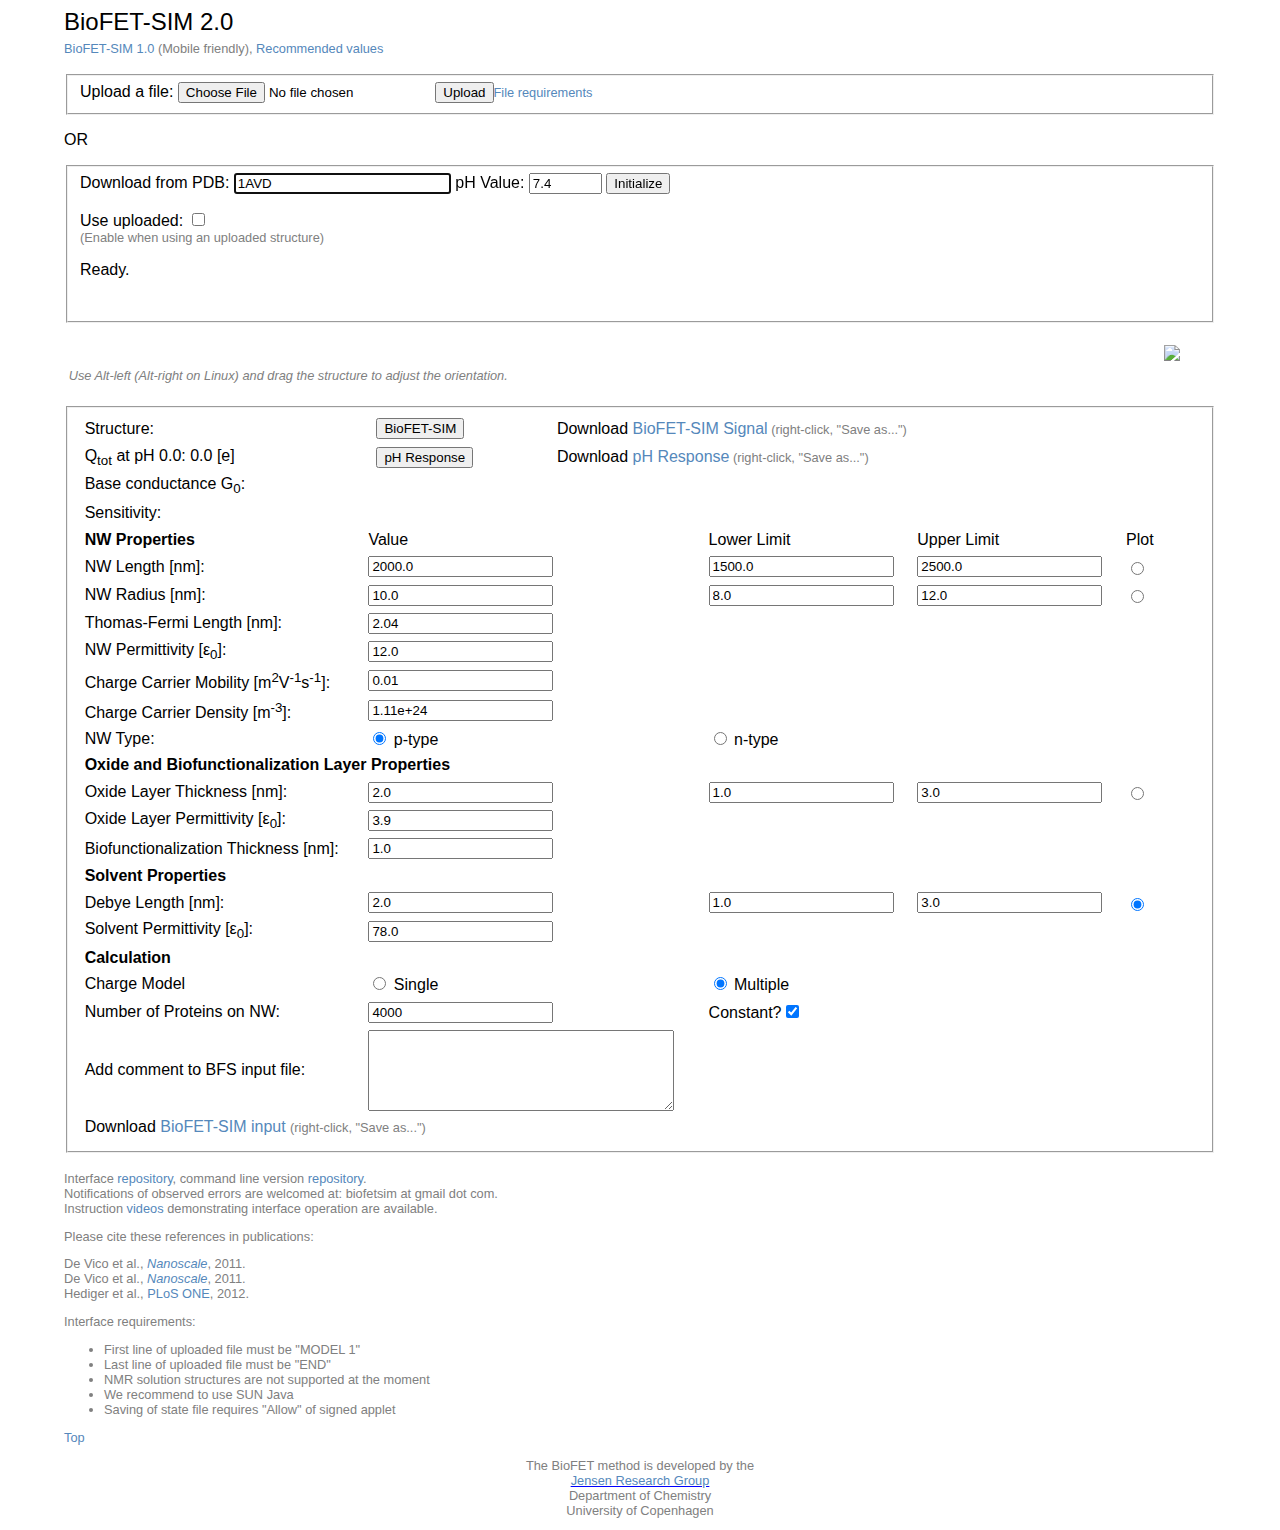
==== biofet-sim.html @ 197b170a "mv ku_prototype.html biofet-sim.html" ====
<!DOCTYPE HTML PUBLIC "-//W3C//DTD HTML 4.01 Transitional//EN" "http://www.w3.org/TR/html4/loose.dtd">

<html>
    <head>
        <title>BioFET-SIM Online</title>
        <link rel="stylesheet" href="./bfs_jvs/baker.css" type="text/css">
        <script type="text/javascript" src="./jmol_dir/jmol.js"></script>
        <script type="text/javascript" src="./bfs_jvs/jq.js"></script>
        <script type="text/javascript" src="./bfs_jvs/init.js"></script> 
        <script type="text/javascript" src="./bfs_jvs/num_lib.js"></script>
        <script type="text/javascript" src="./bfs_jvs/engine.js"></script> 
        <script type="text/javascript">
        /*
        $(function() { 
        $('#fileupload').submit(function() { 
            var filename = $('input[type=file]').val().split('\\').pop();
            if (filename == "") {
                alert("You must select a file to upload.");
                return false;
                }
                return true;
            }); 
        });
        */
        </script>
    </head>
<body>
    <h2 name="top">BioFET-SIM 2.0</h2>
    <div class="cite">
        <a href="http://www.biofetsim.org/v0.1/biofet-sim-1.0-interface.cgi">BioFET-SIM 1.0</a> (Mobile friendly), <a href="./ku_help.html" target="_blank">Recommended values</a>
    </div><br />
    <fieldset>
        <form id="uploadform" method="post" enctype="multipart/form-data" action="">
            Upload a file: <input type="file" name="images[]" id="images" />
            <button type="submit" id="btn">Upload</button><a class="cite" href="#reqs">File requirements</a>
        </form>
    </fieldset>
    <p>OR</p>
    <fieldset>
        <form method="get" action="./bfs_cgi/bio_def.cgi" id="setup">
            <label for="target">Download from PDB: </label>
            <input value="1AVD" type="text" size="24" name="target" id="target">
            <label for="pH">pH Value:</label>
            <input value="7.4" type="text" size="6" name="pH" id="pH">
            <input type="submit" value="Initialize">
            <p>
            <label for="uploaded">Use uploaded:</label>
            <input type="checkbox" value="uploaded" id="uploaded" name="uploaded">
            <label style="visibility:hidden" for="overwrite" id="overwriteLab">Reinitialize? </label>
            <input style="visibility:hidden" type="checkbox" value="overwrite" id="overwrite" name="overwrite">
            <label class="cite" style="visibility:hidden" id="overwriteLabExpl">
                (Enable to overwrite previously uploaded structure)</label>
            <br />
            <label class="cite">
                (Enable when using an uploaded structure)</label>
            </p>
            <div style="visibility:visible" id="status">Ready.</div>
            <div style="visibility:hidden" id="loader">
            <img src='./bfs_jvs/ajax-loader.gif' alt='Loading...'>
            </div>
            <!--
            <input type="hidden" name="state" value="download">
            -->
        </form>
    </fieldset>
    <br />
    <table>
        <tr>
            <td>
            <script type="text/javascript">
                jmolInitialize("./jmol_dir", true);
                jmolSetCallback("UseCommandThread", "true");
                jmolApplet([400,300]);
            </script>
            </td>
            <td>
                <img id="resPlot" src="./bfs_res/result_default.png" style="width:400px;height=300px">
            </td>
        </tr>
        <tr>
            <td>
                <div class="inst">Use Alt-left (Alt-right on Linux) and drag the structure to adjust the orientation.</div>
                <div id="imn"></div>
            </td> 
        </tr> 
    </table>
    <br />
    <script type="text/javascript" src="./bfs_jvs/interface.js"></script>

    <!--BFS Parameter definitions-->
    <form id="form_bfs" action="./bfs_cgi/bio_sim.cgi">
        <fieldset> 
            <table>
                <tr>
                    <td id="targetLab">Structure:</td>
                    <td><input type="button" id="bfs_signal" value="BioFET-SIM"></td>
                    <td>Download <a id="bfs_response" href="">BioFET-SIM Signal</a><label class="cite"> (right-click, "Save as...")</label></td>
                    <td><input type="hidden" id="targetLabHid" name="targetLabHid" value="">
                    <td><input type="hidden" id="timestamp" name="timestamp" value=""></td>
                </tr>
                <tr>
                    <td id="QLab">Q<sub>tot</sub> at pH 0.0: 0.0 [e]</td>
                    <td><input type="button" id="pHresp" value="pH Response"></td>
                    <td>Download <a id="pH_response" href="">pH Response</a><label class="cite"> (right-click, "Save as...")</label></td>
                </tr>
                <tr>
                    <td id="base_conductance">Base conductance G<sub>0</sub>:</td> 
                </tr>
                <tr>
                    <td id="sensitivity">Sensitivity:</td>
                </tr>
            </table>
        <table>
            <tr>
                <td class="prop_title"><strong>NW Properties</strong></td>
                <td class="tab_head">Value</td>
                <td class="low">Lower Limit</td>
                <td class="tab_head">Upper Limit</td>
                <td class="tab_head">Plot</td>
            </tr>
            <tr> 
                <td><label for="nw_len">NW Length [nm]:</label></td>
                <td><input class="val" type="text" id="nw_len" name="nw_len" value="2000.0"></td>
                <td><input class="low" type="text" id="nw_len_x_min" name="nw_len_x_min" value="1500.0" onfocus="xLabel('nw_len')"></td>
                <td><input class="high" type="text" id="nw_len_x_max" name="nw_len_x_max" value="2500.0" onfocus="xLabel('nw_len')"></td>
                <td><input type="radio" name="abs" value="nw_len" onclick="xLabel('nw_len')"></td>
            </tr> 
            <tr> 
                <td><label for="nw_rad">NW Radius [nm]:</label></td>
                <td><input class="val" type="text" id="nw_rad" name="nw_rad" value="10.0"></td>
                <td><input class="low" type="text" id="nw_rad_x_min" name="nw_rad_x_min" value="8.0" onfocus="xLabel('nw_rad')"></td>
                <td><input class="high" type="text" id="nw_rad_x_max" name="nw_rad_x_max" value="12.0" onfocus="xLabel('nw_rad')"></td>
                <td><input type="radio" name="abs" value="nw_rad" onclick="xLabel('nw_rad')"></td>
            </tr> 
            <tr>
                <td><label for="L_tf">Thomas-Fermi Length [nm]:</label></td>
                <td><input class="val" type="text" id="L_tf" name="L_tf" value="2.04"></td>
                <!--
                <td><input class="low" type="text" id="L_tf_x_min" name="L_tf_x_min" value="1.54" onfocus="xLabel('L_tf')"></td>
                <td><input class="high" type="text" id="L_tf_x_max" name="L_tf_x_max" value="2.54" onfocus="xLabel('L_tf')"></td>
                <td><input type="radio" name="abs" value="L_tf" onclick="xLabel('L_tf')"></td>
                -->
            </tr>
            <tr>
                <td><label for="eps_1">NW Permittivity [&#949;<sub>0</sub>]:</label></td>
                <td><input class="val" type="text" id="eps_1" name="eps_1" value="12.0"></td>
                <td></td>
                <td></td>
                <td></td>
            </tr> 
            <tr>
                <td><label for="mu">Charge Carrier Mobility [m<sup>2</sup>V<sup>-1</sup>s<sup>-1</sup>]:</label></td>
                <td><input class="val" type="text" id="mu" name="mu" value="0.01"></td>
                <td></td>
                <td></td>
                <td></td>
            </tr> 
            <tr>
                <td><label for="n_0">Charge Carrier Density [m<sup>-3</sup>]:</label></td>
                <td><input class="val" type="text" id="n_0" name="n_0" value="1.11e+24"></td>
            </tr> 
            <tr>
                <td><label for="nw_type">NW Type:</label></td>
                <td><input type="radio" name="nw_type" id="p_type" value="P" checked="true">
                    <label for="p_type">p-type</label></td>
                <td><input type="radio" name="nw_type" id="n_type" value="N">
                    <label for="n_type">n-type</label></td>
                <td></td>
                <td></td>
            </tr> 
            <tr>
                <td colspan="5" class="prop_title"><strong>Oxide and Biofunctionalization Layer Properties</strong></th>
                <td></td>
                <td></td>
                <td></td>
                <td></td>
            </tr> 
            <tr>
                <td><label for="lay_ox">Oxide Layer Thickness [nm]:</label></td>
                <td><input class="val" type="text" id="lay_ox" name="lay_ox" value="2.0"></td>
                <td><input class="low" type="text" id="lay_ox_x_min" name="lay_ox_x_min" value="1.0" onfocus="xLabel('lay_ox')"></td>
                <td><input class="high" type="text" id="lay_ox_x_max" name="lay_ox_x_max" value="3.0" onfocus="xLabel('lay_ox')"></td>
                <td><input type="radio" name="abs" value="lay_ox" onclick="xLabel('lay_ox')"></td>
            </tr> 
            <tr>
                <td><label for="eps_2">Oxide Layer Permittivity [&#949;<sub>0</sub>]:</td></label>
                <td><input class="val" type="text" id="eps_2" name="eps_2" value="3.9"></td>
                <td></td>
                <td></td>
                <td></td>
            </tr> 
            <tr>
                <td><label for="lay_bf">Biofunctionalization Thickness [nm]:</label></td>
                <td><input class="val" type="text" id="lay_bf" name="lay_bf" value="1.0"></td>
                <td></td>
                <td></td>
                <td></td>
            </tr> 
            <tr>
                <td class="prop_title"><strong>Solvent Properties</strong></td>
                <td></td>
                <td></td>
                <td></td>
                <td></td>
            </tr> 
            <tr>
                <td><label for="L_d">Debye Length [nm]:</label></td>
                <td><input class="val" type="text" id="L_d" name="L_d" value="2.0"></td>
                <td><input class="low" type="text" id="L_d_x_min" name="L_d_x_min" value="1.0" onfocus="xLabel('L_d')"></td>
                <td><input class="high" type="text" id="L_d_x_max" name="L_d_x_max" value="3.0" onfocus="xLabel('L_d')"></td>
                <td><input type="radio" name="abs" value="L_d" checked="true" onclick="xLabel('L_d')"> 
            </tr>
            <tr>
                <td><label for="eps_3">Solvent Permittivity [&#949;<sub>0</sub>]:</label></td>
                <td><input class="val" type="text" id="eps_3" name="eps_3" value=78.0></td>
                <td></td>
                <td></td>
                <td></td>
            </tr>
            <tr>
                <td><label for="start"><strong>Calculation</strong></label></td>
                <td></td>
                <td></td>
                <td></td>
                <td></td>
            </tr>
            <tr>
                <td><label>Charge Model</label></td>
                <td><input type="radio" name="model" id="singl" value="singl">
                    <label for="singl">Single</label></td>
                <td><input type="radio" name="model" id="multi" value="multi" checked="true">
                    <label for="multi">Multiple</label></td>
            </tr>
            <tr>
                <td><label for="num_prot_inp">Number of Proteins on NW:</label></td>
                <td><input class="val" type="text" id="num_prot_inp" name="num_prot_inp" value="4000"></td>
                <td><label for="overwrite_num_prot">Constant?</label><input type="checkbox" id="overwrite_num_prot" name="overwrite_num_prot" checked="checked"></td>
                <td></td>
            </tr>
            <!--
            <tr>
                <td><label for="fileName">BioFET-SIM input file name:</label></td>
                <td><input class="val" type="text" id="fileName" name="fileName" value=""></td>
                <td></td>
                <td></td>
                <td></td>
            </tr>
            -->
            <tr>
                <td><label for="comment">Add comment to BFS input file:</label></td>
                <td><textarea name="comment" rows="5" style="width:300px" id="comment">
                    </textarea></td>
                <td></td>
                <td></td>
                <td></td>
            </tr> 
            <tr>
                <td colspan="6">Download <a id="bfsInput" href="">BioFET-SIM input</a> <label class="cite"> (right-click, "Save as...")</label></td>
                <td></td>
                <td></td>
                <td></td>
                <td></td>
            </tr>
        </table>
        <input type="hidden" id="pqr" value="$pqr" name="pqr">
        <input type="hidden" value="$16.59" name="Q_tot"> 
        <input type="hidden" value="" id="tmp_pqr" name="tmp_pqr">
        </fieldset>
    </form>
        <br /> 
        <div class="cite">
            Interface <a href="https://github.com/mzhKU/BioFET-SIM-WEB" target="_blank">repository</a>, 
            command line version <a href="https://github.com/mzhKU/BioFET-SIM-CMD" target="_blank">repository</a>.<br />
            Notifications of observed errors are welcomed at: biofetsim at gmail dot com.<br />
            Instruction <a href="http://proteinsandwavefunctions.blogspot.dk/2012/07/biofet-sim-instruction-videos.html" target="_blank">videos</a> demonstrating interface operation are available.<br />

            <p>Please cite these references in publications:</p>
            De Vico et al., <a href="http://dx.doi.org/10.1039/C0NR00442A" target="_blank"><I>Nanoscale</I></a>, 2011.<br /> 
            De Vico et al., <a href="http://pubs.rsc.org/en/Content/ArticleLanding/2011/NR/c1nr10316d" target="_blank"><I>Nanoscale</I></a>, 2011.<br /> 
            Hediger et al., <a href="http://www.plosone.org/article/info%3Adoi%2F10.1371%2Fjournal.pone.0045379" target="_blank">PLoS ONE</a>, 2012.<br />

        <p>
            Interface requirements:
            <a name="reqs"></a>
                <ul name="reqs">
                    <li>First line of uploaded file must be "MODEL 1"</li>
                    <li>Last line of uploaded file must be "END"</li>
                    <li>NMR solution structures are not supported at the moment</li>
                    <li>We recommend to use SUN Java</li>
                    <li>Saving of state file requires "Allow" of signed applet</li>
                </ul>
            <a href="#top">Top</a>
            <P CLASS="western" ALIGN=CENTER STYLE="margin-bottom: 0in; widows: 0; orphans: 0">
            The BioFET method is developed by the<br>
            <font COLOR="#0000ff"><U><A HREF="http://propka.ki.ku.dk/~jhjensen">Jensen
            Research Group</A></U></font><br> 
            Department of Chemistry<br> 
            University of Copenhagen</P>
        </p>

            <p align=center>
            <!-- Copyright (c)2009 Site Meter -->
            <!-- Site Meter -->
            <script type="text/javascript" src="http://s47.sitemeter.com/js/counter.js?site=s47biofet-sim">
            </script>
            <noscript>
            <a href="http://s47.sitemeter.com/stats.asp?site=s47biofet-sim" target="_top">
            <img src="http://s47.sitemeter.com/meter.asp?site=s47biofet-sim" alt="Site Meter" border="0"></a>
            </noscript>
            </p>
        </div>
        <div id="debug">
        </div>
</body>
</html>
---- bfs_jvs/baker.css ----
@MEDIA SCREEN { table.APBS a:HOVER { background-color: #ff7777 } }

/* Defaults */
body {	
    font-family: sans-serif;
    background: white;
    color:  black;
    width:  auto;
    margin-left:  5%;
    margin-right:  5%;
}

/* Headers */
h1, h2, h3, h4	{
    font-weight: normal;
    margin-bottom: 4pt; 
    margin-top: 4pt;
}
h1.title {
    font-weight:  normal;
    margin-bottom: 8pt; 
    margin-top: 4pt;
}

/* Bars */
hr {
    color: red;
    width:  100%;
    border:  none;
    border-top:  thin #bbb solid;
    clear:  both;
}

/* Table */
table {
    width:  100%;
    margin:  0pt; 
}
td, th {
    padding:  2pt;
}

/* Definition lists */
dt {
    font-weight: bold;
    color: black;
}

/* Images */
img {
    border:  0pt;
}

/* Navigational tool */
p.back {
    font-size: smaller;
    padding:  0.5em;
    border-bottom:  thin silver solid;
    border-top:  thin silver solid;
    border-left:  none;
    border-right:  none;
    width:  auto;
}

/* Links */
A:link, A:visited, A:active, A:hover {
    color: #5588bb;
    text-decoration: none;
}
A:hover { 
    text-decoration: underline;
}

/* Image, caption */
div.figure { 
    /* border: thin silver solid; */
    clear:  left;
    margin: 0.5em;
    padding: 0.5em;
    text-indent: 0;
    font-size: smaller;
    text-align: left;
}
div.figure img {
    float:  left;
    padding:  1em;
}
div.figure ul {
    padding:  1em;
}
div.figure li {
    list-style-type:  none;
    margin:  0;
    padding:  0;
}

/* Image, caption, border */
div.figframe {
    float:  right;
    width:  400pt;
    border:  thin silver solid;
    margin:  0.5em;
    padding:  0.5em;
}
div.figframe p {
    text-align:  center;
    font-style:  italic;
    font-size:  smaller;
    text-indent:  0;
    margin:  0.5em;
}

/* Site index div */
div.siteindex {
    width:  33%;
    border-bottom:  thin black solid;
    border-top:  thin black solid;
    border-left:  none;
    border-right:  none;
}

/* Affiliation block div */
div.affil {
    width:  33%;
    border:  none;
}
div.affil ul {
    padding:  1em;
}
div.affil li {
    list-style-type:  none;
    margin:  0;
    padding:  0;
}

.menu {
  text-align: center;
margin: 0px 0px 0px 0px;
}
.menu li {
display: inline;
}

.inst {
    color:Grey;
    font-size:80%;
    font-style:italic;
}
.cite {
    color:Grey;
    font-size:80%;
}
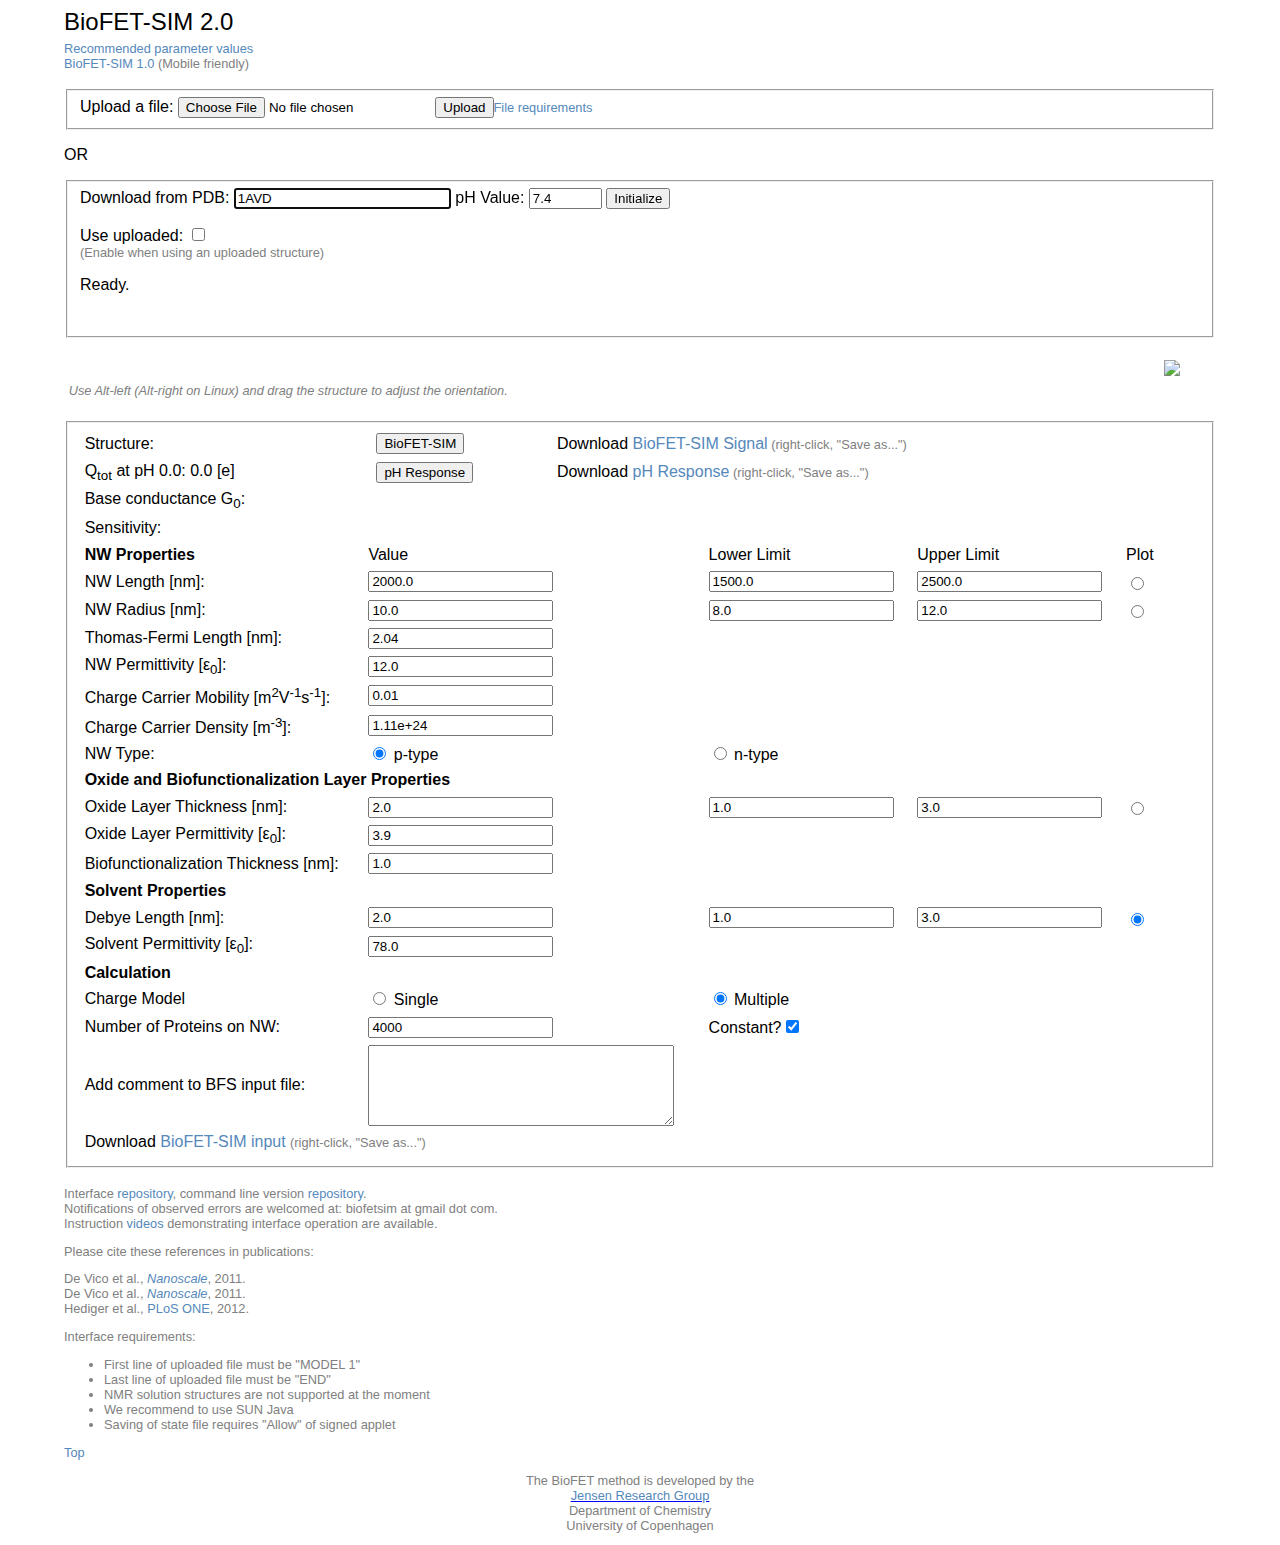
==== commit 978ef67b: "Update header" ====
--- a/biofet-sim.html
+++ b/biofet-sim.html
@@ -27,7 +27,9 @@
 <body>
     <h2 name="top">BioFET-SIM 2.0</h2>
     <div class="cite">
-        <a href="http://www.biofetsim.org/v0.1/biofet-sim-1.0-interface.cgi">BioFET-SIM 1.0</a> (Mobile friendly), <a href="./ku_help.html" target="_blank">Recommended values</a>
+        <a href="./ku_help.html" target="_blank">Recommended parameter values</a>
+        <br />
+        <a href="http://www.biofetsim.org/v0.1/biofet-sim-1.0-interface.cgi">BioFET-SIM 1.0</a> (Mobile friendly)
     </div><br />
     <fieldset>
         <form id="uploadform" method="post" enctype="multipart/form-data" action="">
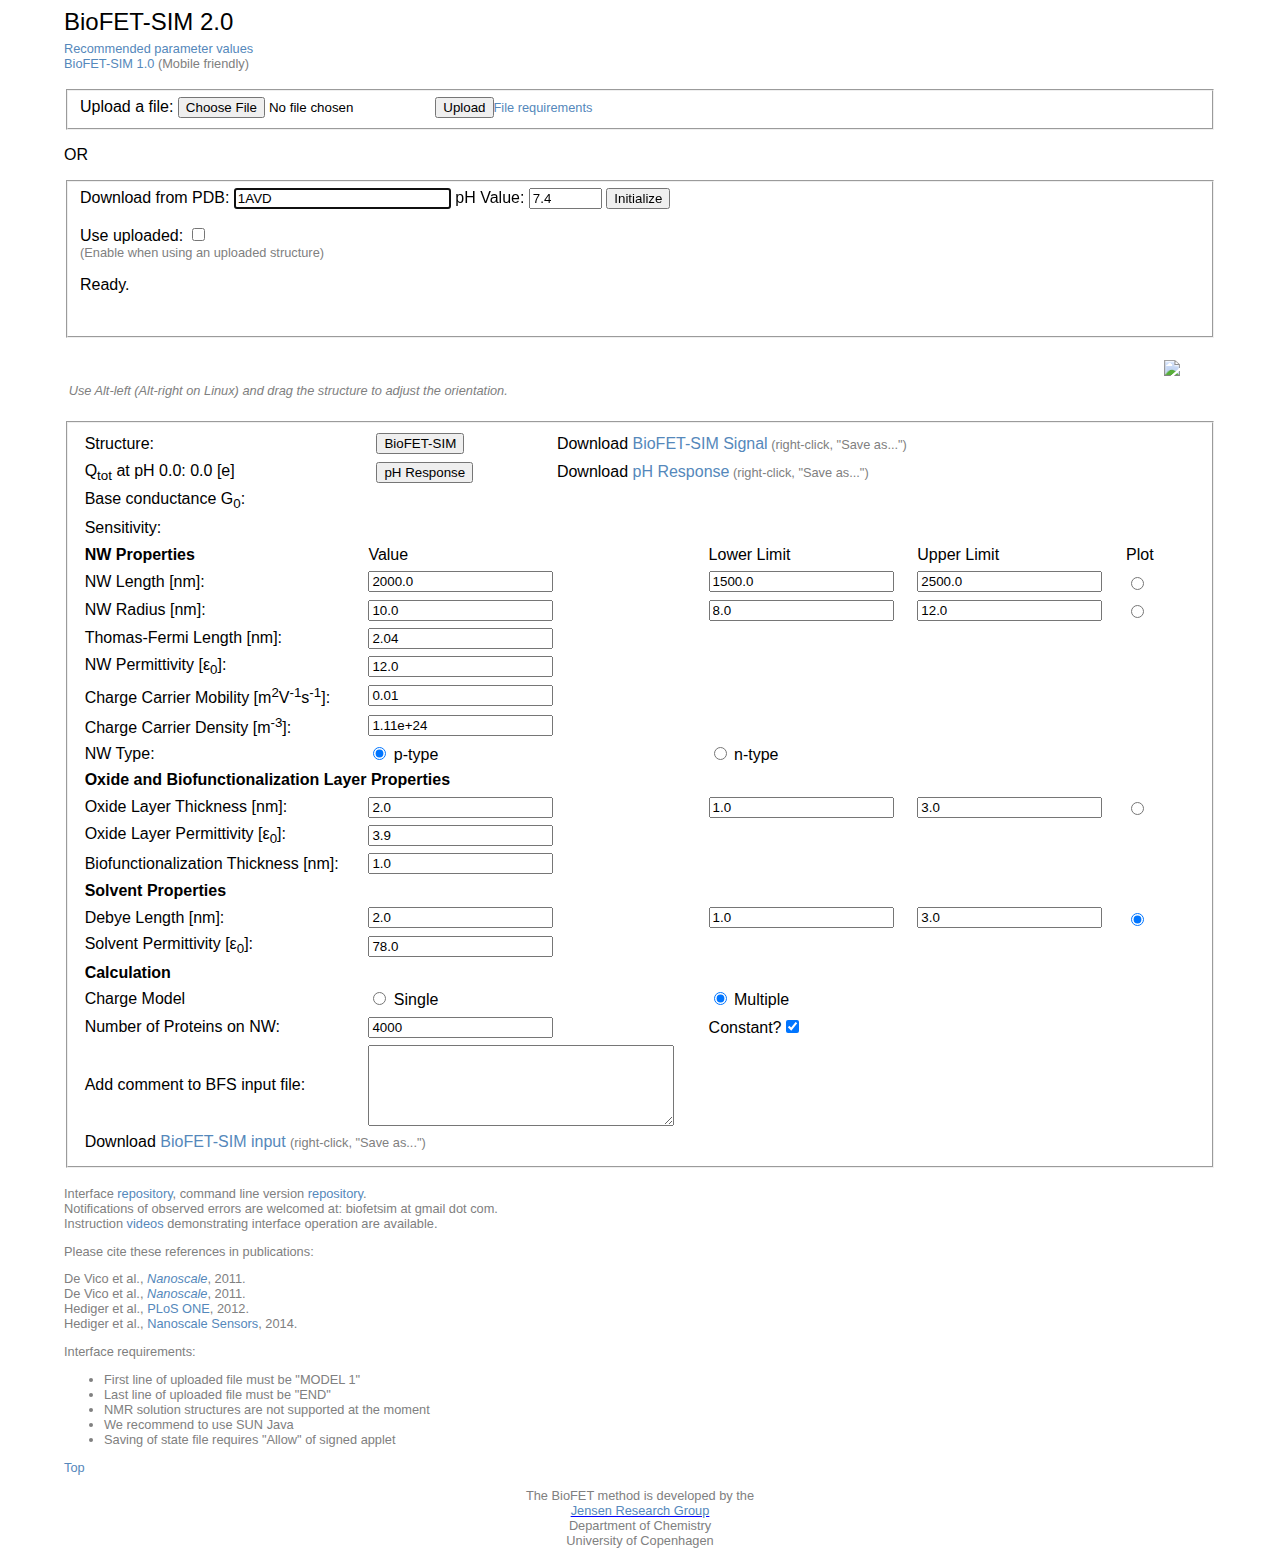
==== commit 786d77e7: "Update latest change." ====
--- a/biofet-sim.html
+++ b/biofet-sim.html
@@ -280,6 +280,7 @@
             De Vico et al., <a href="http://dx.doi.org/10.1039/C0NR00442A" target="_blank"><I>Nanoscale</I></a>, 2011.<br /> 
             De Vico et al., <a href="http://pubs.rsc.org/en/Content/ArticleLanding/2011/NR/c1nr10316d" target="_blank"><I>Nanoscale</I></a>, 2011.<br /> 
             Hediger et al., <a href="http://www.plosone.org/article/info%3Adoi%2F10.1371%2Fjournal.pone.0045379" target="_blank">PLoS ONE</a>, 2012.<br />
+            Hediger et al., <a href="http://dx.doi.org/10.1007/978-3-319-02772-2_3" target="_blank">Nanoscale Sensors</a>, 2014.<br />
 
         <p>
             Interface requirements:
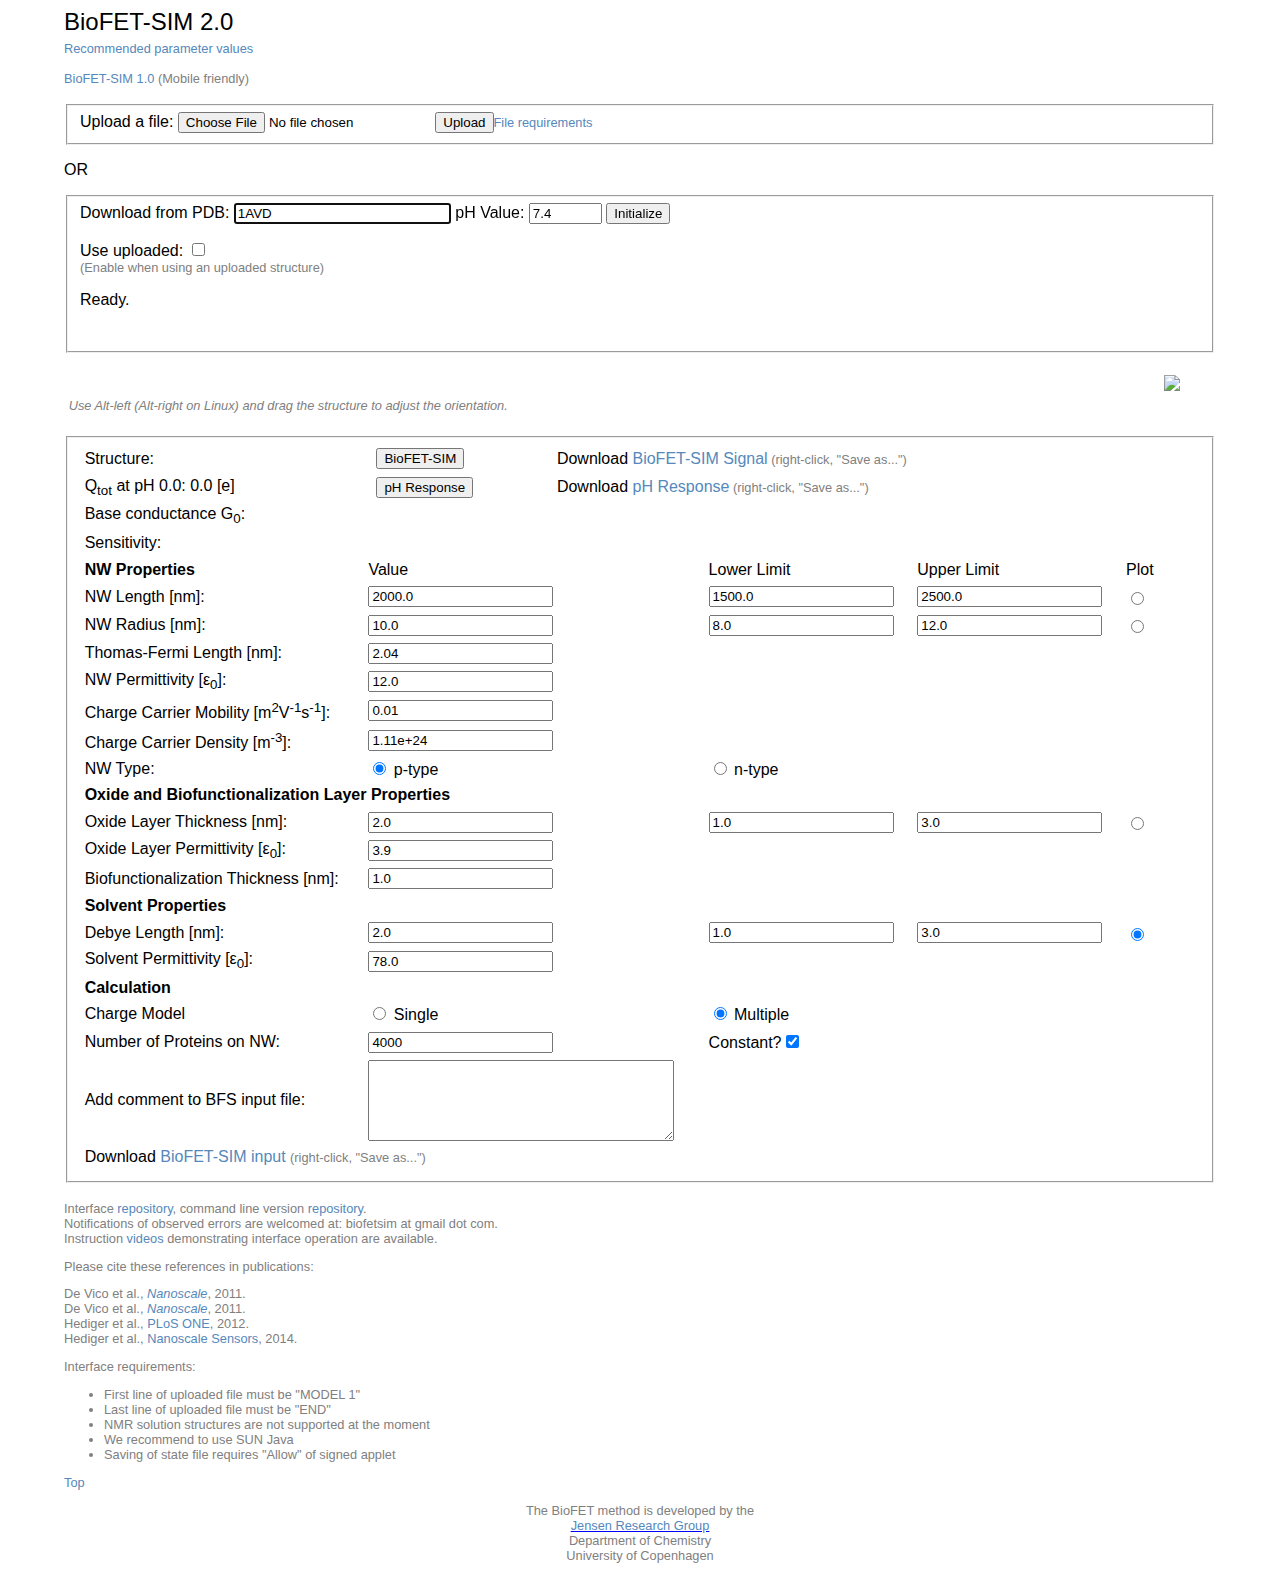
==== commit 392f007d: "Format update." ====
--- a/biofet-sim.html
+++ b/biofet-sim.html
@@ -28,6 +28,7 @@
     <h2 name="top">BioFET-SIM 2.0</h2>
     <div class="cite">
         <a href="./ku_help.html" target="_blank">Recommended parameter values</a>
+        <br />
         <br />
         <a href="http://www.biofetsim.org/v0.1/biofet-sim-1.0-interface.cgi">BioFET-SIM 1.0</a> (Mobile friendly)
     </div><br />
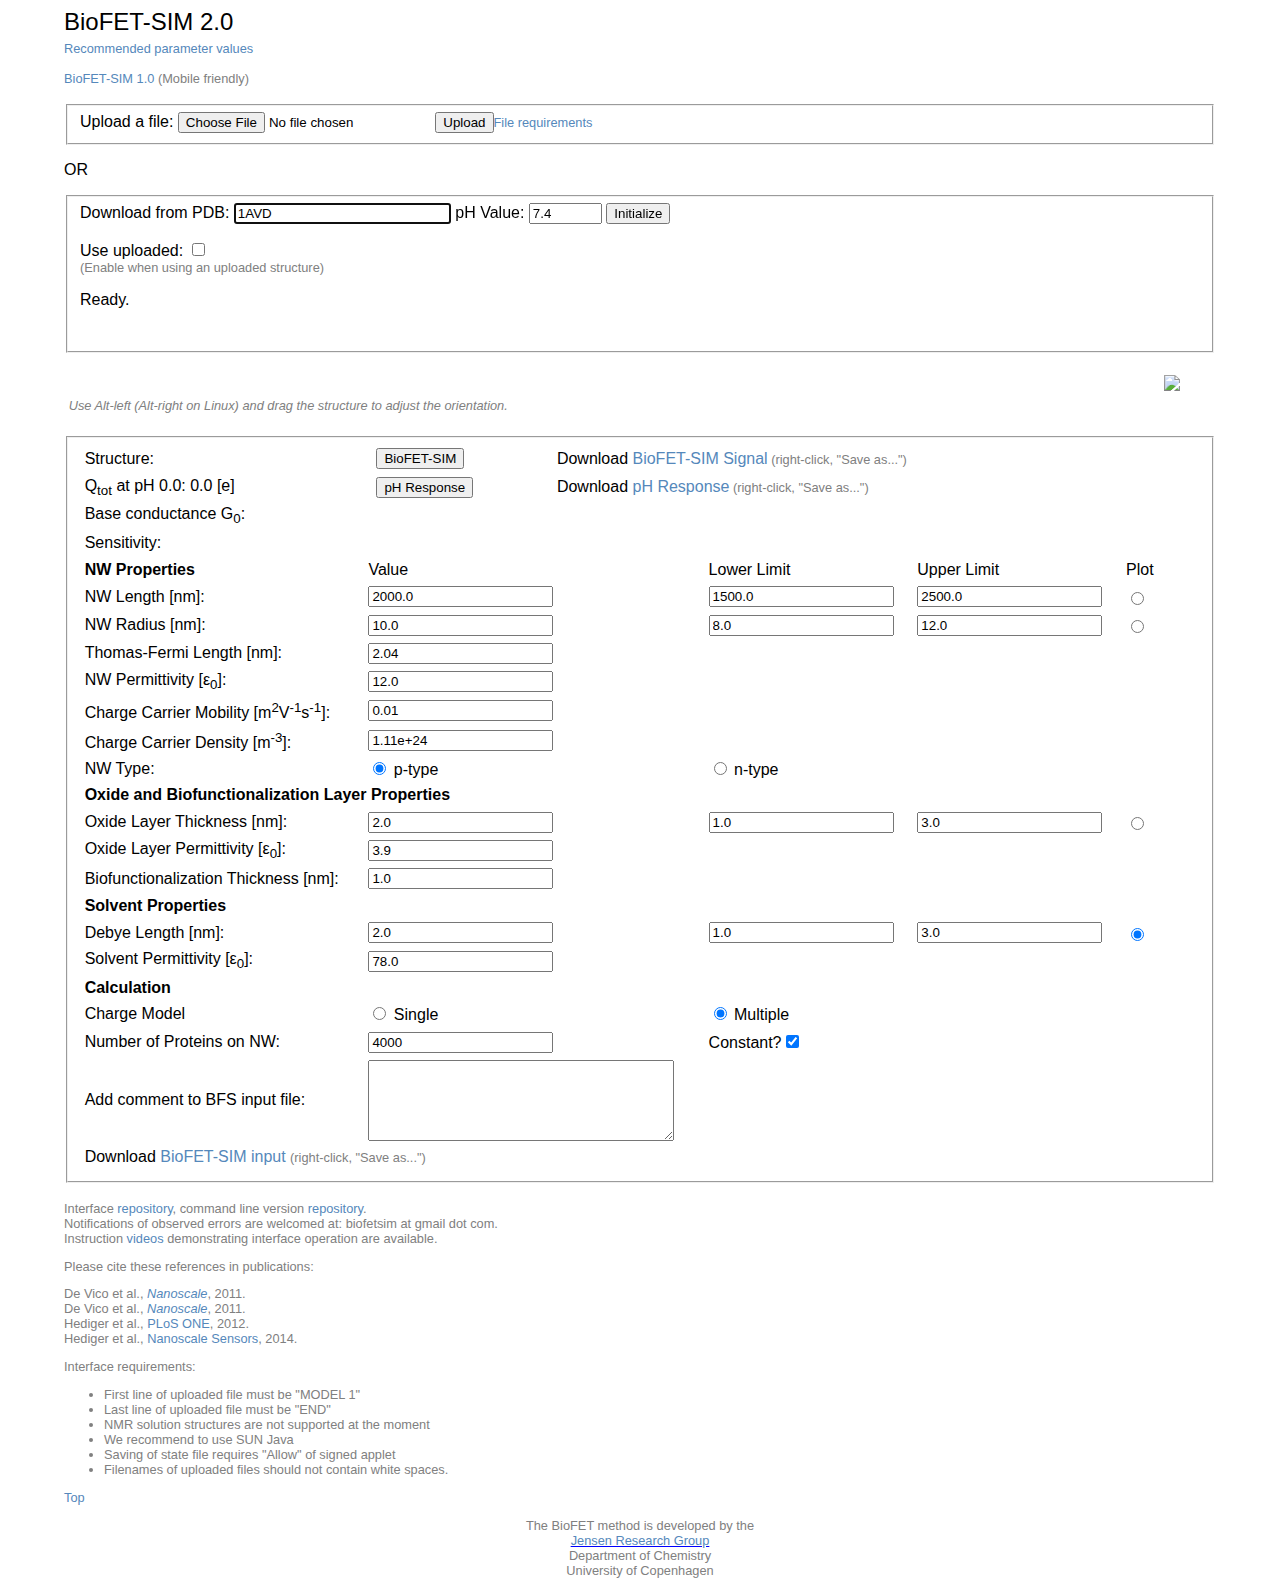
==== commit d4c79202: "Updated specifications." ====
--- a/biofet-sim.html
+++ b/biofet-sim.html
@@ -292,6 +292,7 @@
                     <li>NMR solution structures are not supported at the moment</li>
                     <li>We recommend to use SUN Java</li>
                     <li>Saving of state file requires "Allow" of signed applet</li>
+                    <li>Filenames of uploaded files should not contain white spaces.</li>
                 </ul>
             <a href="#top">Top</a>
             <P CLASS="western" ALIGN=CENTER STYLE="margin-bottom: 0in; widows: 0; orphans: 0">
